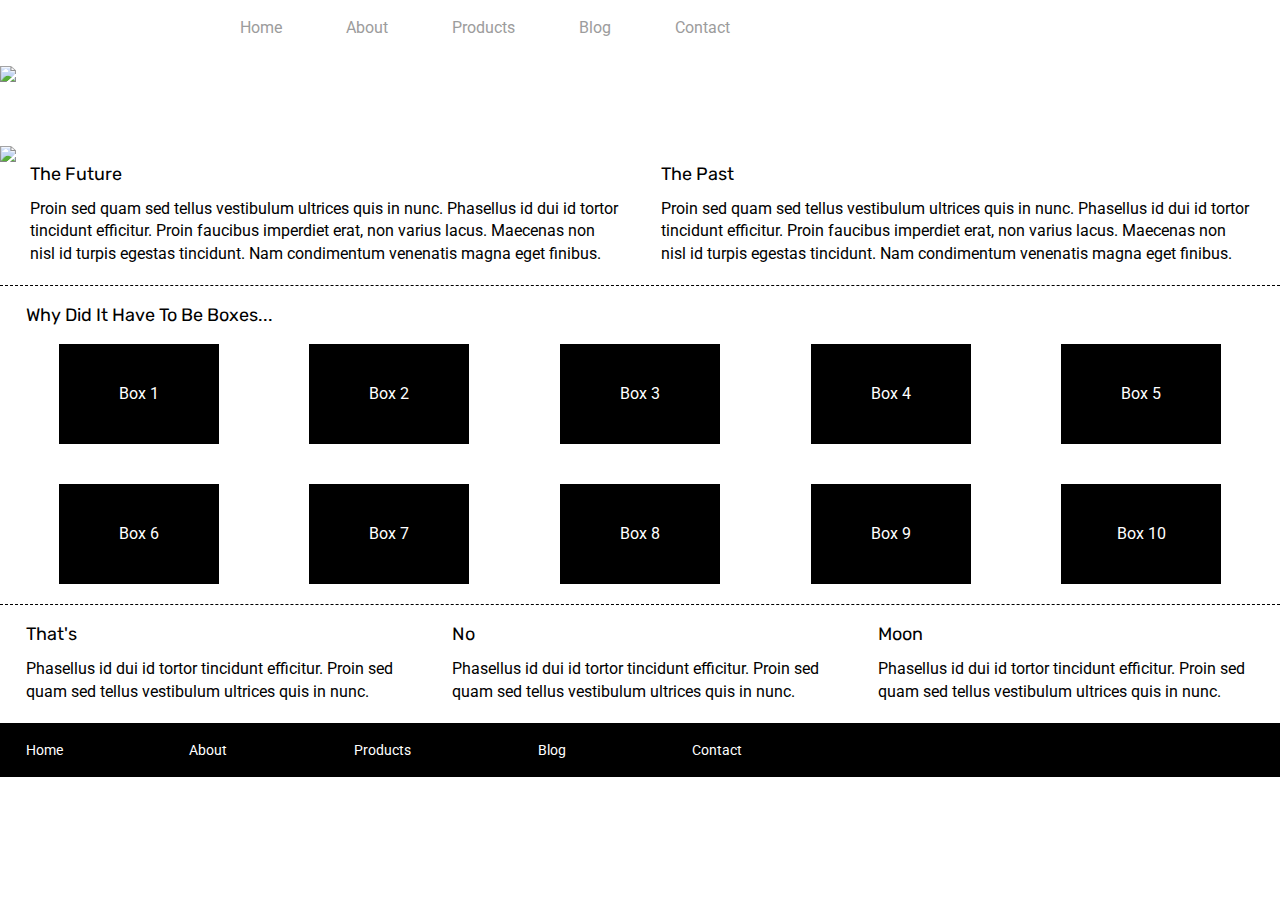
==== index.html @ c56ce724 "first commit for sprint project" ====
<!doctype html>

<html lang="en">
<head>
  <meta charset="utf-8">

  <title>Sprint Challenge - Home</title>

  <link href="https://fonts.googleapis.com/css?family=Roboto|Rubik" rel="stylesheet">
  <link rel="stylesheet" href="css/index.css">

</head>

<body>
    <div class="container">
        <nav class="nav">
            <div class="links">
                <a class="nav-link" href="">Home</a>
                <a class="nav-link" href="C:\Users\djzar\OneDrive\Desktop\Lambda School_WebPT5_projects\Sprint-Challenge--User-Interface-master\about.html" target="_blank" rel="noopener">About</a>
                <a class="nav-link" href="">Products</a>
                <a class="nav-link" href="">Blog</a>
                <a class="nav-link" href="">Contact</a>
                <a href=></a>
            </div>
        </nav>
        
    </div>

        <div class="lambda-black">
            <img src="C:\Users\djzar\OneDrive\Desktop\Lambda School_WebPT5_projects\Sprint-Challenge--User-Interface-master\img\lambda-black.png">
        </div>    

        <div class="jumbo">
            <img src="C:\Users\djzar\OneDrive\Desktop\Lambda School_WebPT5_projects\Sprint-Challenge--User-Interface-master\img\jumbo.jpg">
        </div>
    
   
        <section class="top-content">
            <div class="text-container">
                <h2>The Future</h2>
                <p>Proin sed quam sed tellus vestibulum ultrices quis in nunc. Phasellus id dui id tortor tincidunt efficitur. Proin faucibus imperdiet erat, non varius lacus. Maecenas non nisl id turpis egestas tincidunt. Nam condimentum venenatis magna eget finibus.</p>
            </div>
            <div class="text-container">
                <h2>The Past</h2>
                <p>Proin sed quam sed tellus vestibulum ultrices quis in nunc. Phasellus id dui id tortor tincidunt efficitur. Proin faucibus imperdiet erat, non varius lacus. Maecenas non nisl id turpis egestas tincidunt. Nam condimentum venenatis magna eget finibus.</p>
            </div>
        </section>
        
        <section class="middle-content">
        
            <h2>Why Did It Have To Be Boxes...</h2>
            
            <div class="boxes">
                <div class="box">Box 1</div>
                <div class="box">Box 2</div>
                <div class="box">Box 3</div>
                <div class="box">Box 4</div>
                <div class="box">Box 5</div>
                <div class="box">Box 6</div>
                <div class="box">Box 7</div>
                <div class="box">Box 8</div>
                <div class="box">Box 9</div>
                <div class="box">Box 10</div>
            </div>
        
        </section>

        <section class="bottom-content">

            <div class="text-container">
                <h2>That's</h2>
                <p>Phasellus id dui id tortor tincidunt efficitur. Proin sed quam sed tellus vestibulum ultrices quis in nunc.</p>
            </div>
            <div class="text-container">
                <h2>No</h2>
                <p>Phasellus id dui id tortor tincidunt efficitur. Proin sed quam sed tellus vestibulum ultrices quis in nunc.</p>
            </div>
            <div class="text-container">
                <h2>Moon</h2>
                <p>Phasellus id dui id tortor tincidunt efficitur. Proin sed quam sed tellus vestibulum ultrices quis in nunc.</p>
            </div>

        </section>
        
        <footer>
            <nav>
                <a href="#">Home</a>
                <a href="#">About</a>
                <a href="#">Products</a>
                <a href="#">Blog</a>
                <a href="#">Contact</a>
            </nav>
        </footer>
    </div><!-- container -->        
</body>
</html>
---- css/index.css ----
/* http://meyerweb.com/eric/tools/css/reset/ 
   v2.0 | 20110126
   License: none (public domain)
*/

html, body, div, span, applet, object, iframe,
h1, h2, h3, h4, h5, h6, p, blockquote, pre,
a, abbr, acronym, address, big, cite, code,
del, dfn, em, img, ins, kbd, q, s, samp,
small, strike, strong, sub, sup, tt, var,
b, u, i, center,
dl, dt, dd, ol, ul, li,
fieldset, form, label, legend,
table, caption, tbody, tfoot, thead, tr, th, td,
article, aside, canvas, details, embed, 
figure, figcaption, footer, header, hgroup, 
menu, nav, output, ruby, section, summary,
time, mark, audio, video {
	margin: 0;
	padding: 0;
	border: 0;
	font-size: 100%;
	font: inherit;
	vertical-align: baseline;
}
/* HTML5 display-role reset for older browsers */
article, aside, details, figcaption, figure, 
footer, header, hgroup, menu, nav, section {
	display: block;
}
body {
	line-height: 1;
}
ol, ul {
	list-style: none;
}
blockquote, q {
	quotes: none;
}
blockquote:before, blockquote:after,
q:before, q:after {
	content: '';
	content: none;
}
table {
	border-collapse: collapse;
	border-spacing: 0;
}

* {
    box-sizing: border-box;
}

html, body {
    height: 100%;
    font-family: 'Roboto', sans-serif;
}

h1, h2, h3, h4, h5 {
    font-size: 18px;
    margin-bottom: 15px;
    font-family: 'Rubik', sans-serif;
}

/* CSS sprint challenge below */

.nav {
    display: flex;
	justify-content: space-between;
	margin: 20px 0;
	text-align: center;
	margin-bottom: 30px;
}

.nav-link {
	margin-right: 60px;
	text-decoration: none;
	color: #9c9c9c;
}

.lambda-black {
    width: 100px;
    height: 80px;
    display: center;
}

.nav-link-about {
	margin-right: 60px;
	text-decoration: none;
	color: #9c9c9c;
}

.nav-about {
    display: flex;
	justify-content: space-between;
	margin: 20px 0;
	text-align: center;
	margin-bottom: 30px;
}

p {
    line-height: 1.4;
}

.container {
    width: 800px;
    margin: 0 auto;
}

.top-content {
    display: flex;
    flex-wrap: wrap;
    justify-content: space-evenly;
    margin-bottom: 20px;
    border-bottom: 1px dashed black;
}

.top-content .text-container {
    width: 48%;
    padding: 0 1%;
    padding-bottom: 20px;  
}

.middle-content {
    margin-bottom: 20px;
    border-bottom: 1px dashed black;
}

.middle-content h2 {
    padding: 0 2%;
    margin-bottom: 0;
}

.middle-content .boxes {
    display: flex;
    flex-wrap: wrap;
    justify-content: space-evenly;
}

.middle-content .boxes .box {
    width: 12.5%;
    height: 100px;
    background: black;
    margin: 20px 2.5%;
    color: white;
    display: flex;
    align-items: center;
    justify-content: center;
}

.bottom-content {
    display: flex;
    margin: 0 2% 20px;
    justify-content: space-around;
}

.bottom-content .text-container {
    padding-right: 4%;
}

.bottom-content .text-container:last-child {
    padding-right: 0;
}

footer {
    width: 100%;
    background: black;
}

footer nav {
    width: 60%;
    display: flex;
    justify-content: space-between;
    align-items: center;
    padding: 20px 2%;
    font-size: 14px;
}

footer nav a {
    color: white;
    text-decoration: none;
}

.middle-content-about .about-section {
    display: flex;
    flex-wrap: wrap;
    justify-content: space-evenly;
    align-content: flex-start;
    width: 48%;
    padding: 0 1%;
    padding-bottom: 20px; 
}

.middle-content-strategy .about-strategy {
    display: flex;
    flex-wrap: wrap;
    justify-content: space-evenly;
    width: 48%;
    padding: 0 1%;
    padding-bottom: 20px; 
    align-content: flex-start;
}

.middle-content-how-we-work .about-how-we-work{
    display: flex;
    flex-wrap: wrap;
    justify-content: space-evenly;
    width: 48%;
    padding: 0 1%;
    padding-bottom: 20px; 
}

.middle-content-places-we-work .about-places-we-work {
    display: flex;
    flex-wrap: wrap;
    justify-content: space-evenly;
    width: 48%;
    padding: 0 1%;
    padding-bottom: 20px; 
}

.middle-content-collaboration .about-collaboration {
    display: flex;
    flex-wrap: wrap;
    justify-content: space-evenly;
    width: 48%;
    padding: 0 1%;
    padding-bottom: 20px; 
}

.middle-content-lets-work-together {
    display: flex;
    flex-wrap: wrap;
    justify-content: space-evenly;
}
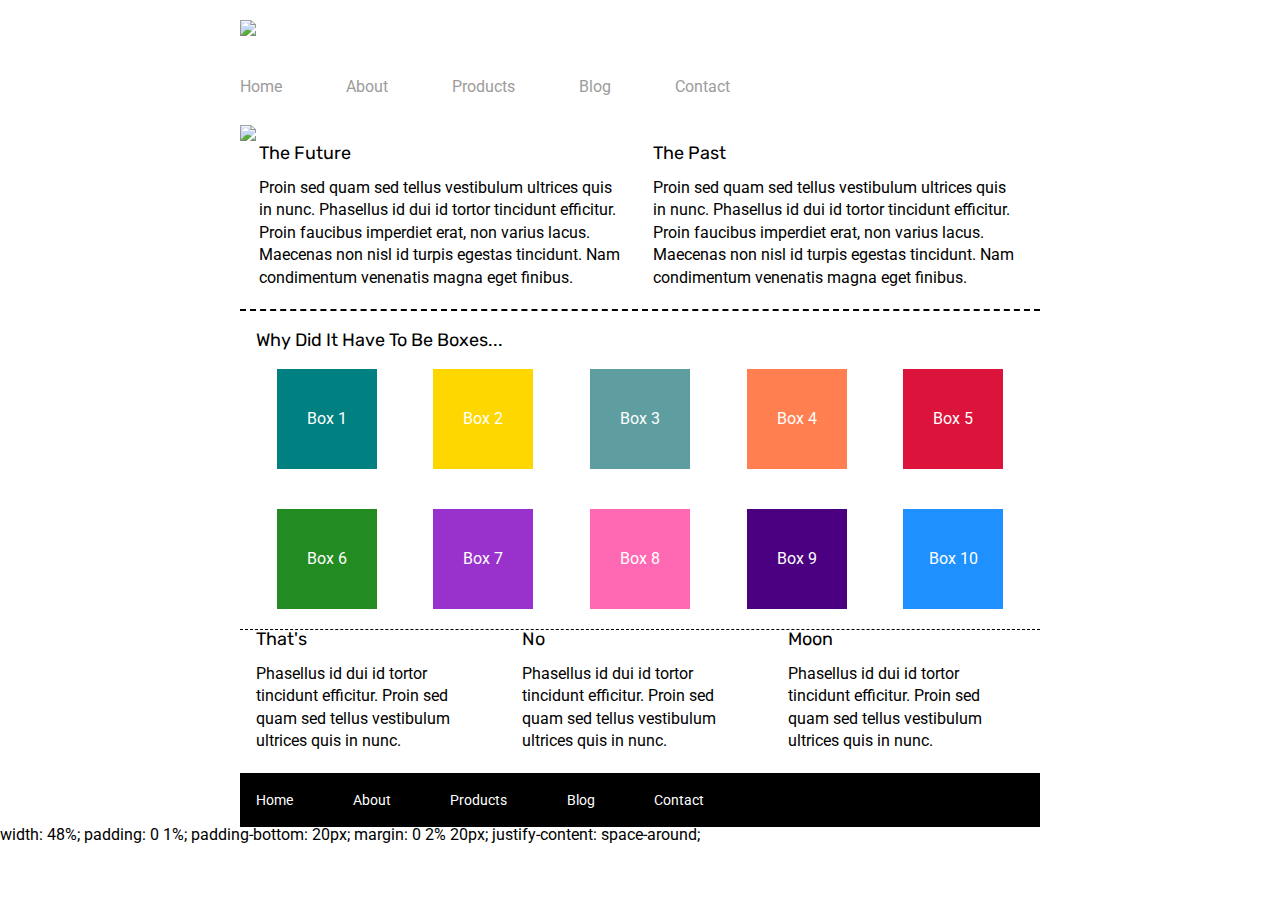
==== commit b861de03: "final commit" ====
--- a/index.html
+++ b/index.html
@@ -13,28 +13,25 @@
 
 <body>
     <div class="container">
+        <header>
+            <img src="C:\Users\djzar\OneDrive\Desktop\Lambda School_WebPT5_projects\Sprint-Challenge--DJZ\img\lambda-black.png">
+        </header>
         <nav class="nav">
             <div class="links">
                 <a class="nav-link" href="">Home</a>
-                <a class="nav-link" href="C:\Users\djzar\OneDrive\Desktop\Lambda School_WebPT5_projects\Sprint-Challenge--User-Interface-master\about.html" target="_blank" rel="noopener">About</a>
+                <a class="nav-link" href="about.html" target="_blank" rel="noopener">About</a>
                 <a class="nav-link" href="">Products</a>
                 <a class="nav-link" href="">Blog</a>
                 <a class="nav-link" href="">Contact</a>
                 <a href=></a>
             </div>
+               
         </nav>
-        
-    </div>
-
-        <div class="lambda-black">
-            <img src="C:\Users\djzar\OneDrive\Desktop\Lambda School_WebPT5_projects\Sprint-Challenge--User-Interface-master\img\lambda-black.png">
-        </div>    
 
         <div class="jumbo">
-            <img src="C:\Users\djzar\OneDrive\Desktop\Lambda School_WebPT5_projects\Sprint-Challenge--User-Interface-master\img\jumbo.jpg">
+            <img src="C:\Users\djzar\OneDrive\Desktop\Lambda School_WebPT5_projects\Sprint-Challenge--DJZ\img\jumbo.jpg">
         </div>
-    
-   
+
         <section class="top-content">
             <div class="text-container">
                 <h2>The Future</h2>
@@ -51,16 +48,16 @@
             <h2>Why Did It Have To Be Boxes...</h2>
             
             <div class="boxes">
-                <div class="box">Box 1</div>
-                <div class="box">Box 2</div>
-                <div class="box">Box 3</div>
-                <div class="box">Box 4</div>
-                <div class="box">Box 5</div>
-                <div class="box">Box 6</div>
-                <div class="box">Box 7</div>
-                <div class="box">Box 8</div>
-                <div class="box">Box 9</div>
-                <div class="box">Box 10</div>
+                <div class="box-1">Box 1</div>
+                <div class="box-2">Box 2</div>
+                <div class="box-3">Box 3</div>
+                <div class="box-4">Box 4</div>
+                <div class="box-5">Box 5</div>
+                <div class="box-6">Box 6</div>
+                <div class="box-7">Box 7</div>
+                <div class="box-8">Box 8</div>
+                <div class="box-9">Box 9</div>
+                <div class="box-10">Box 10</div>
             </div>
         
         </section>
@@ -82,15 +79,21 @@
 
         </section>
         
-        <footer>
-            <nav>
-                <a href="#">Home</a>
-                <a href="#">About</a>
-                <a href="#">Products</a>
-                <a href="#">Blog</a>
-                <a href="#">Contact</a>
-            </nav>
-        </footer>
+            <footer>
+                <nav>
+                    <a href="#">Home</a>
+                    <a href="#">About</a>
+                    <a href="#">Products</a>
+                    <a href="#">Blog</a>
+                    <a href="#">Contact</a>
+                </nav>
+            </footer>
     </div><!-- container -->        
 </body>
-</html>+</html>
+
+    width: 48%;
+    padding: 0 1%;
+    padding-bottom: 20px;
+    margin: 0 2% 20px;
+    justify-content: space-around;--- a/css/index.css
+++ b/css/index.css
@@ -78,10 +78,13 @@
 	color: #9c9c9c;
 }
 
-.lambda-black {
-    width: 100px;
-    height: 80px;
-    display: center;
+header {
+    margin: auto;;
+    padding: 20px 0;
+}
+
+.jumbo {
+    margin: center;
 }
 
 .nav-link-about {
@@ -112,7 +115,7 @@
     flex-wrap: wrap;
     justify-content: space-evenly;
     margin-bottom: 20px;
-    border-bottom: 1px dashed black;
+    border-bottom: 2px dashed black;
 }
 
 .top-content .text-container {
@@ -122,7 +125,7 @@
 }
 
 .middle-content {
-    margin-bottom: 20px;
+    margin: 0;
     border-bottom: 1px dashed black;
 }
 
@@ -137,10 +140,109 @@
     justify-content: space-evenly;
 }
 
-.middle-content .boxes .box {
-    width: 12.5%;
-    height: 100px;
-    background: black;
+.middle-content .boxes .box-1 {
+    width: 12.5%;
+    height: 100px;
+    background: teal;
+    margin: 20px 2.5%;
+    color: white;
+    display: flex;
+    align-items: center;
+    justify-content: center;
+}
+
+.middle-content .boxes .box-2 {
+    width: 12.5%;
+    height: 100px;
+    background: gold;
+    margin: 20px 2.5%;
+    color: white;
+    display: flex;
+    align-items: center;
+    justify-content: center;
+}
+
+.middle-content .boxes .box-3 {
+    width: 12.5%;
+    height: 100px;
+    background: cadetblue;
+    margin: 20px 2.5%;
+    color: white;
+    display: flex;
+    align-items: center;
+    justify-content: center;
+}
+
+.middle-content .boxes .box-4 {
+    width: 12.5%;
+    height: 100px;
+    background: coral;
+    margin: 20px 2.5%;
+    color: white;
+    display: flex;
+    align-items: center;
+    justify-content: center;
+}
+
+.middle-content .boxes .box-5 {
+    width: 12.5%;
+    height: 100px;
+    background: crimson;
+    margin: 20px 2.5%;
+    color: white;
+    display: flex;
+    align-items: center;
+    justify-content: center;
+}
+
+.middle-content .boxes .box-6 {
+    width: 12.5%;
+    height: 100px;
+    background: forestgreen;
+    margin: 20px 2.5%;
+    color: white;
+    display: flex;
+    align-items: center;
+    justify-content: center;
+}
+
+.middle-content .boxes .box-7 {
+    width: 12.5%;
+    height: 100px;
+    background: darkorchid;
+    margin: 20px 2.5%;
+    color: white;
+    display: flex;
+    align-items: center;
+    justify-content: center;
+}
+
+.middle-content .boxes .box-8 {
+    width: 12.5%;
+    height: 100px;
+    background: hotpink;
+    margin: 20px 2.5%;
+    color: white;
+    display: flex;
+    align-items: center;
+    justify-content: center;
+}
+
+.middle-content .boxes .box-9 {
+    width: 12.5%;
+    height: 100px;
+    background: indigo;
+    margin: 20px 2.5%;
+    color: white;
+    display: flex;
+    align-items: center;
+    justify-content: center;
+}
+
+.middle-content .boxes .box-10 {
+    width: 12.5%;
+    height: 100px;
+    background: dodgerblue;
     margin: 20px 2.5%;
     color: white;
     display: flex;
@@ -182,54 +284,45 @@
 }
 
 .middle-content-about .about-section {
-    display: flex;
-    flex-wrap: wrap;
-    justify-content: space-evenly;
-    align-content: flex-start;
     width: 48%;
     padding: 0 1%;
     padding-bottom: 20px; 
 }
 
-.middle-content-strategy .about-strategy {
-    display: flex;
-    flex-wrap: wrap;
-    justify-content: space-evenly;
+.middle-content-data .data-strategy {
     width: 48%;
     padding: 0 1%;
     padding-bottom: 20px; 
-    align-content: flex-start;
-}
-
-.middle-content-how-we-work .about-how-we-work{
-    display: flex;
-    flex-wrap: wrap;
-    justify-content: space-evenly;
+}
+
+.middle-content-data-secondary .data-how-we-work {
     width: 48%;
     padding: 0 1%;
     padding-bottom: 20px; 
 }
 
-.middle-content-places-we-work .about-places-we-work {
-    display: flex;
-    flex-wrap: wrap;
-    justify-content: space-evenly;
-    width: 48%;
-    padding: 0 1%;
-    padding-bottom: 20px; 
-}
-
-.middle-content-collaboration .about-collaboration {
-    display: flex;
-    flex-wrap: wrap;
-    justify-content: space-evenly;
-    width: 48%;
-    padding: 0 1%;
-    padding-bottom: 20px; 
-}
-
-.middle-content-lets-work-together {
-    display: flex;
-    flex-wrap: wrap;
-    justify-content: space-evenly;
-}+.bottom-content-data .data-places-we-work {
+    width: 48%;
+    padding: 0 1%;
+    padding-bottom: 20px;
+}
+
+.bottom-content-data-secondary .data-collaboration {
+    width: 48%;
+    padding: 0 1%;
+    padding-bottom: 20px;
+}
+
+.bottom-content-lets-work-together {
+    padding-bottom: 20px;
+}
+
+.bottom-images {
+    margin: 0;
+}
+
+.bottom-content-data .data-places-we-work .data-collaboration {
+    display: flex;
+    text-align: center;
+    padding-right: 4%;
+}
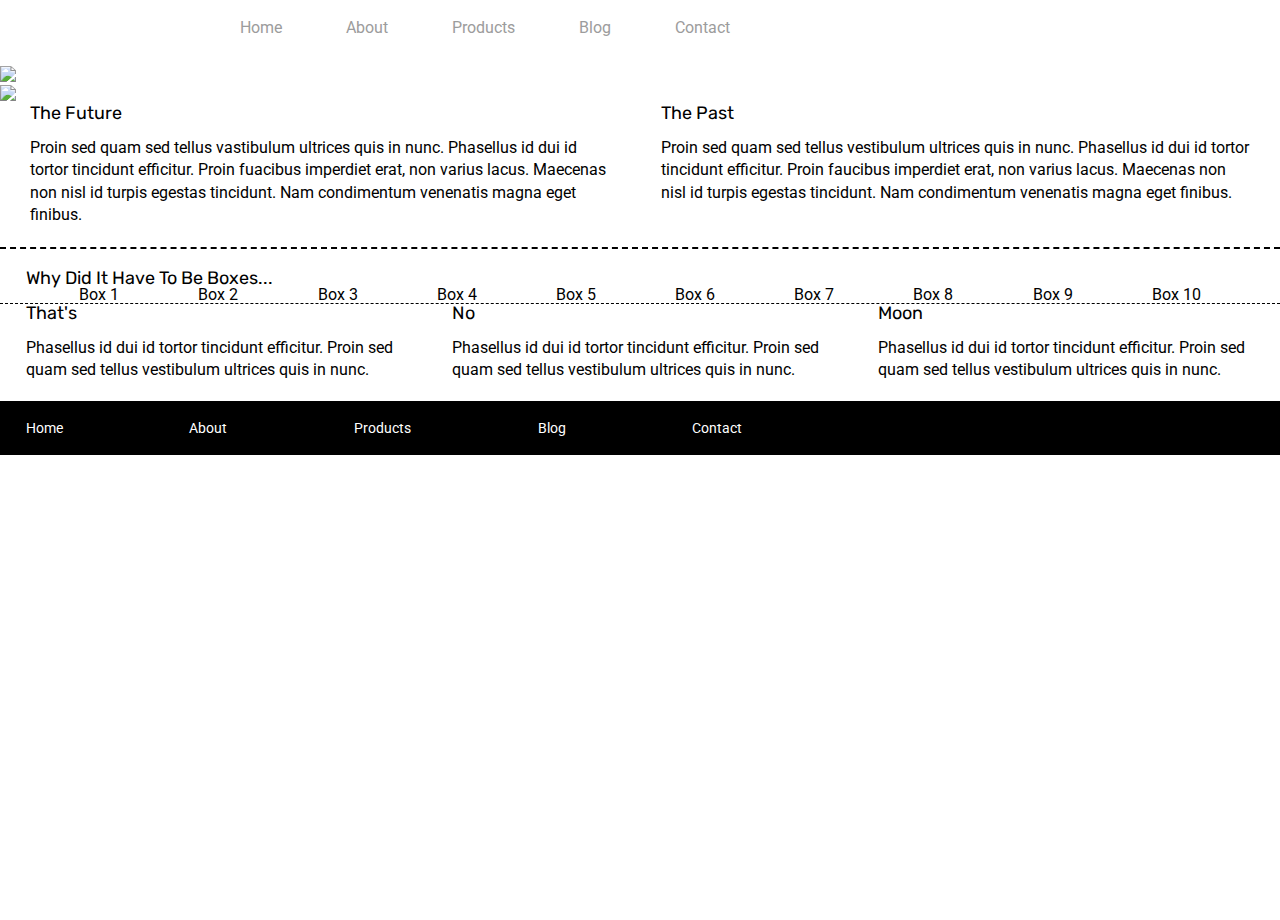
==== commit 1c2a60e4: "sprint challenge 01 commit" ====
--- a/index.html
+++ b/index.html
@@ -13,29 +13,36 @@
 
 <body>
     <div class="container">
-        <header>
-            <img src="C:\Users\djzar\OneDrive\Desktop\Lambda School_WebPT5_projects\Sprint-Challenge--DJZ\img\lambda-black.png">
-        </header>
         <nav class="nav">
             <div class="links">
                 <a class="nav-link" href="">Home</a>
-                <a class="nav-link" href="about.html" target="_blank" rel="noopener">About</a>
+                <a class="nav-link" href="C:\Users\djzar\OneDrive\Desktop\Lambda School_WebPT5_projects\Sprint-Challenge--User-Interface-master\about.html" target="_blank" rel="noopener">About</a>
                 <a class="nav-link" href="">Products</a>
                 <a class="nav-link" href="">Blog</a>
                 <a class="nav-link" href="">Contact</a>
                 <a href=></a>
             </div>
-               
         </nav>
+        
+    </div>
+
+        <div class="lambda-black">
+            <img src="C:\Users\djzar\OneDrive\Desktop\Lambda School_WebPT5_projects\Sprint-Challenge--User-Interface-master\img\lambda-black.png">
+        </div>    
 
         <div class="jumbo">
-            <img src="C:\Users\djzar\OneDrive\Desktop\Lambda School_WebPT5_projects\Sprint-Challenge--DJZ\img\jumbo.jpg">
+            <img src="C:\Users\djzar\OneDrive\Desktop\Lambda School_WebPT5_projects\Sprint-Challenge--User-Interface-master\img\jumbo.jpg">
         </div>
-
+    
+   
         <section class="top-content">
             <div class="text-container">
                 <h2>The Future</h2>
-                <p>Proin sed quam sed tellus vestibulum ultrices quis in nunc. Phasellus id dui id tortor tincidunt efficitur. Proin faucibus imperdiet erat, non varius lacus. Maecenas non nisl id turpis egestas tincidunt. Nam condimentum venenatis magna eget finibus.</p>
+                <p>
+                Proin sed quam sed tellus vastibulum ultrices quis in nunc. Phasellus id dui id tortor tincidunt efficitur. Proin
+                fuacibus imperdiet erat, non varius lacus. Maecenas non nisl id turpis egestas tincidunt. Nam condimentum venenatis
+                magna eget finibus.
+                </p>
             </div>
             <div class="text-container">
                 <h2>The Past</h2>
@@ -48,16 +55,16 @@
             <h2>Why Did It Have To Be Boxes...</h2>
             
             <div class="boxes">
-                <div class="box-1">Box 1</div>
-                <div class="box-2">Box 2</div>
-                <div class="box-3">Box 3</div>
-                <div class="box-4">Box 4</div>
-                <div class="box-5">Box 5</div>
-                <div class="box-6">Box 6</div>
-                <div class="box-7">Box 7</div>
-                <div class="box-8">Box 8</div>
-                <div class="box-9">Box 9</div>
-                <div class="box-10">Box 10</div>
+                <div class="box">Box 1</div>
+                <div class="box">Box 2</div>
+                <div class="box">Box 3</div>
+                <div class="box">Box 4</div>
+                <div class="box">Box 5</div>
+                <div class="box">Box 6</div>
+                <div class="box">Box 7</div>
+                <div class="box">Box 8</div>
+                <div class="box">Box 9</div>
+                <div class="box">Box 10</div>
             </div>
         
         </section>
@@ -79,21 +86,15 @@
 
         </section>
         
-            <footer>
-                <nav>
-                    <a href="#">Home</a>
-                    <a href="#">About</a>
-                    <a href="#">Products</a>
-                    <a href="#">Blog</a>
-                    <a href="#">Contact</a>
-                </nav>
-            </footer>
+        <footer>
+            <nav>
+                <a href="#">Home</a>
+                <a href="#">About</a>
+                <a href="#">Products</a>
+                <a href="#">Blog</a>
+                <a href="#">Contact</a>
+            </nav>
+        </footer>
     </div><!-- container -->        
 </body>
-</html>
-
-    width: 48%;
-    padding: 0 1%;
-    padding-bottom: 20px;
-    margin: 0 2% 20px;
-    justify-content: space-around;+</html>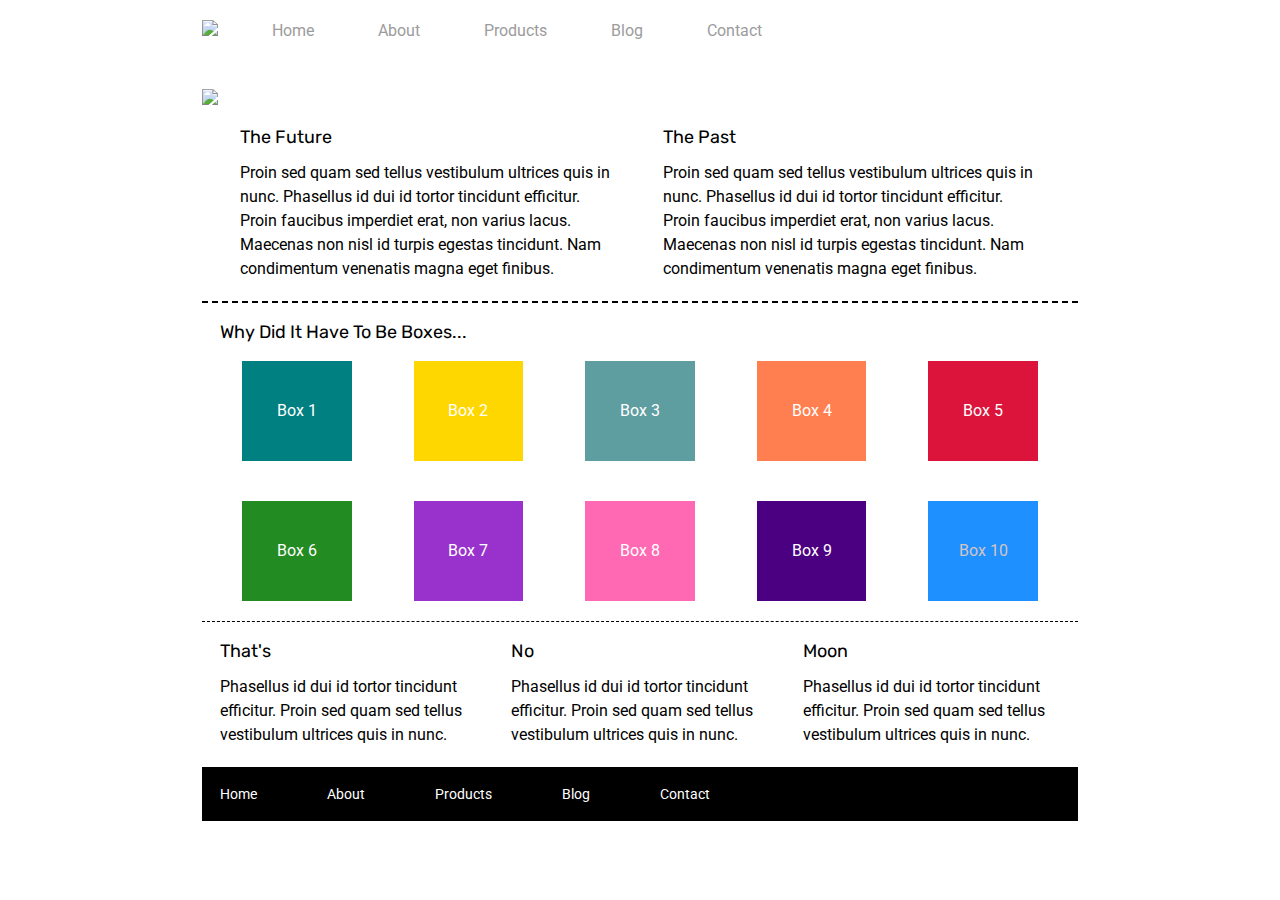
==== commit bca2a206: "another change" ====
--- a/index.html
+++ b/index.html
@@ -13,36 +13,29 @@
 
 <body>
     <div class="container">
+        <header>
+            <img src="C:\Users\djzar\OneDrive\Desktop\Lambda School_WebPT5_projects\Sprint-Challenge--DJZ\img\lambda-black.png">
+        
         <nav class="nav">
             <div class="links">
                 <a class="nav-link" href="">Home</a>
-                <a class="nav-link" href="C:\Users\djzar\OneDrive\Desktop\Lambda School_WebPT5_projects\Sprint-Challenge--User-Interface-master\about.html" target="_blank" rel="noopener">About</a>
+                <a class="nav-link" href="about.html">About</a>
                 <a class="nav-link" href="">Products</a>
                 <a class="nav-link" href="">Blog</a>
                 <a class="nav-link" href="">Contact</a>
-                <a href=></a>
+                </a>
             </div>
         </nav>
-        
-    </div>
-
-        <div class="lambda-black">
-            <img src="C:\Users\djzar\OneDrive\Desktop\Lambda School_WebPT5_projects\Sprint-Challenge--User-Interface-master\img\lambda-black.png">
-        </div>    
+    </header>
 
         <div class="jumbo">
-            <img src="C:\Users\djzar\OneDrive\Desktop\Lambda School_WebPT5_projects\Sprint-Challenge--User-Interface-master\img\jumbo.jpg">
+            <img src="C:\Users\djzar\OneDrive\Desktop\Lambda School_WebPT5_projects\Sprint-Challenge--DJZ\img\jumbo.jpg">
         </div>
-    
-   
+
         <section class="top-content">
             <div class="text-container">
                 <h2>The Future</h2>
-                <p>
-                Proin sed quam sed tellus vastibulum ultrices quis in nunc. Phasellus id dui id tortor tincidunt efficitur. Proin
-                fuacibus imperdiet erat, non varius lacus. Maecenas non nisl id turpis egestas tincidunt. Nam condimentum venenatis
-                magna eget finibus.
-                </p>
+                <p>Proin sed quam sed tellus vestibulum ultrices quis in nunc. Phasellus id dui id tortor tincidunt efficitur. Proin faucibus imperdiet erat, non varius lacus. Maecenas non nisl id turpis egestas tincidunt. Nam condimentum venenatis magna eget finibus.</p>
             </div>
             <div class="text-container">
                 <h2>The Past</h2>
@@ -55,16 +48,16 @@
             <h2>Why Did It Have To Be Boxes...</h2>
             
             <div class="boxes">
-                <div class="box">Box 1</div>
-                <div class="box">Box 2</div>
-                <div class="box">Box 3</div>
-                <div class="box">Box 4</div>
-                <div class="box">Box 5</div>
-                <div class="box">Box 6</div>
-                <div class="box">Box 7</div>
-                <div class="box">Box 8</div>
-                <div class="box">Box 9</div>
-                <div class="box">Box 10</div>
+                <div class="box-1">Box 1</div>
+                <div class="box-2">Box 2</div>
+                <div class="box-3">Box 3</div>
+                <div class="box-4">Box 4</div>
+                <div class="box-5">Box 5</div>
+                <div class="box-6">Box 6</div>
+                <div class="box-7">Box 7</div>
+                <div class="box-8">Box 8</div>
+                <div class="box-9">Box 9</div>
+                <div class="box-10">Box 10</div>
             </div>
         
         </section>
@@ -83,18 +76,19 @@
                 <h2>Moon</h2>
                 <p>Phasellus id dui id tortor tincidunt efficitur. Proin sed quam sed tellus vestibulum ultrices quis in nunc.</p>
             </div>
-
         </section>
         
-        <footer>
-            <nav>
-                <a href="#">Home</a>
-                <a href="#">About</a>
-                <a href="#">Products</a>
-                <a href="#">Blog</a>
-                <a href="#">Contact</a>
-            </nav>
-        </footer>
+            <footer>
+                <nav>
+                    <a href="#">Home</a>
+                    <a href="#">About</a>
+                    <a href="#">Products</a>
+                    <a href="#">Blog</a>
+                    <a href="#">Contact</a>
+                </nav>
+            </footer>
     </div><!-- container -->        
 </body>
-</html>+</html>
+
+  --- a/css/index.css
+++ b/css/index.css
@@ -64,12 +64,16 @@
 
 /* CSS sprint challenge below */
 
+h2, h3 {
+    font-size: 18px;
+}
+
 .nav {
-    display: flex;
+    display: inline-block;
 	justify-content: space-between;
-	margin: 20px 0;
-	text-align: center;
-	margin-bottom: 30px;
+    margin-bottom: 30px;
+    margin-left: 50px;
+    align-self: center;
 }
 
 .nav-link {
@@ -79,34 +83,46 @@
 }
 
 header {
-    margin: auto;;
+    margin: auto;
     padding: 20px 0;
 }
 
 .jumbo {
     margin: center;
+    border-width: 25px 30px 10px 20px;
+}
+
+.jumbo-about {
+    margin: center;
+    border-width: 25px 30px 10px 20px;
 }
 
 .nav-link-about {
-	margin-right: 60px;
+	margin-left: 80px;
 	text-decoration: none;
 	color: #9c9c9c;
 }
 
 .nav-about {
-    display: flex;
+    display: inline=block;
 	justify-content: space-between;
-	margin: 20px 0;
-	text-align: center;
-	margin-bottom: 30px;
-}
+    margin-bottom: 30px;
+    margin-top: -20px;
+    margin-left: 100px;
+    padding: -20px;
+}   
 
 p {
-    line-height: 1.4;
+    line-height: 1.5;
 }
 
 .container {
-    width: 800px;
+    width: 876px;
+    margin: 0 auto;
+}
+
+.container-about-page {
+    width: 900px;
     margin: 0 auto;
 }
 
@@ -119,9 +135,10 @@
 }
 
 .top-content .text-container {
-    width: 48%;
+    width: 45%;
     padding: 0 1%;
     padding-bottom: 20px;  
+    margin-top: 20px;
 }
 
 .middle-content {
@@ -244,7 +261,7 @@
     height: 100px;
     background: dodgerblue;
     margin: 20px 2.5%;
-    color: white;
+    color: rgb(211, 197, 197);
     display: flex;
     align-items: center;
     justify-content: center;
@@ -258,6 +275,7 @@
 
 .bottom-content .text-container {
     padding-right: 4%;
+    margin-top: 20px;
 }
 
 .bottom-content .text-container:last-child {
@@ -284,45 +302,84 @@
 }
 
 .middle-content-about .about-section {
-    width: 48%;
     padding: 0 1%;
     padding-bottom: 20px; 
-}
-
-.middle-content-data .data-strategy {
-    width: 48%;
-    padding: 0 1%;
-    padding-bottom: 20px; 
-}
-
-.middle-content-data-secondary .data-how-we-work {
-    width: 48%;
-    padding: 0 1%;
-    padding-bottom: 20px; 
-}
-
-.bottom-content-data .data-places-we-work {
-    width: 48%;
-    padding: 0 1%;
-    padding-bottom: 20px;
-}
-
-.bottom-content-data-secondary .data-collaboration {
-    width: 48%;
-    padding: 0 1%;
-    padding-bottom: 20px;
+    margin-top: 20px;
+}
+
+.middle-content-data  {
+    display: flex;
+    margin-bottom: 20px;
+}
+
+.middle-data {
+    padding-right: 2%;
+    padding-left: -2%;
+    margin-top: 20px;
+    justify-content: space-between;
+}
+
+.bottom-data {
+    padding-right: 2%;
+    margin-top: 20px;
+}
+
+.bottom-content-data {
+    display: flex;
+    margin-bottom: 20px;
 }
 
 .bottom-content-lets-work-together {
     padding-bottom: 20px;
 }
 
-.bottom-images {
-    margin: 0;
-}
-
-.bottom-content-data .data-places-we-work .data-collaboration {
-    display: flex;
-    text-align: center;
-    padding-right: 4%;
-}
+.top-image-one {
+    margin: 0;
+    margin-top: 20px;
+}
+
+.top-image-two {
+    margin: 0;
+    margin-top: 20px;
+    margin-left: 80px;
+}
+
+.final-top {
+    display: flex;
+}
+
+.bottom-image-one {
+    margin: 0;
+    margin-top: 20px;
+}
+
+.bottom-image-two {
+    margin: 0;
+    margin-top: 20px;
+    margin-left: 80px;
+}
+
+.final-bottom {
+    display: flex;
+}
+
+.middle-lm {
+    border: 2.5px solid black;
+    border-radius: 5px;
+    padding: .5rem;
+    margin-top: 20px;
+    margin-right: 20px;
+    display: inline-block;
+}
+
+.bottom-lm {
+    border: 2.5px solid black;
+    padding: .5rem;
+    margin-top: 20px;
+    border-radius: 5px;
+    display: inline-block;
+}
+
+.about-section p {
+    justify-content: center;
+}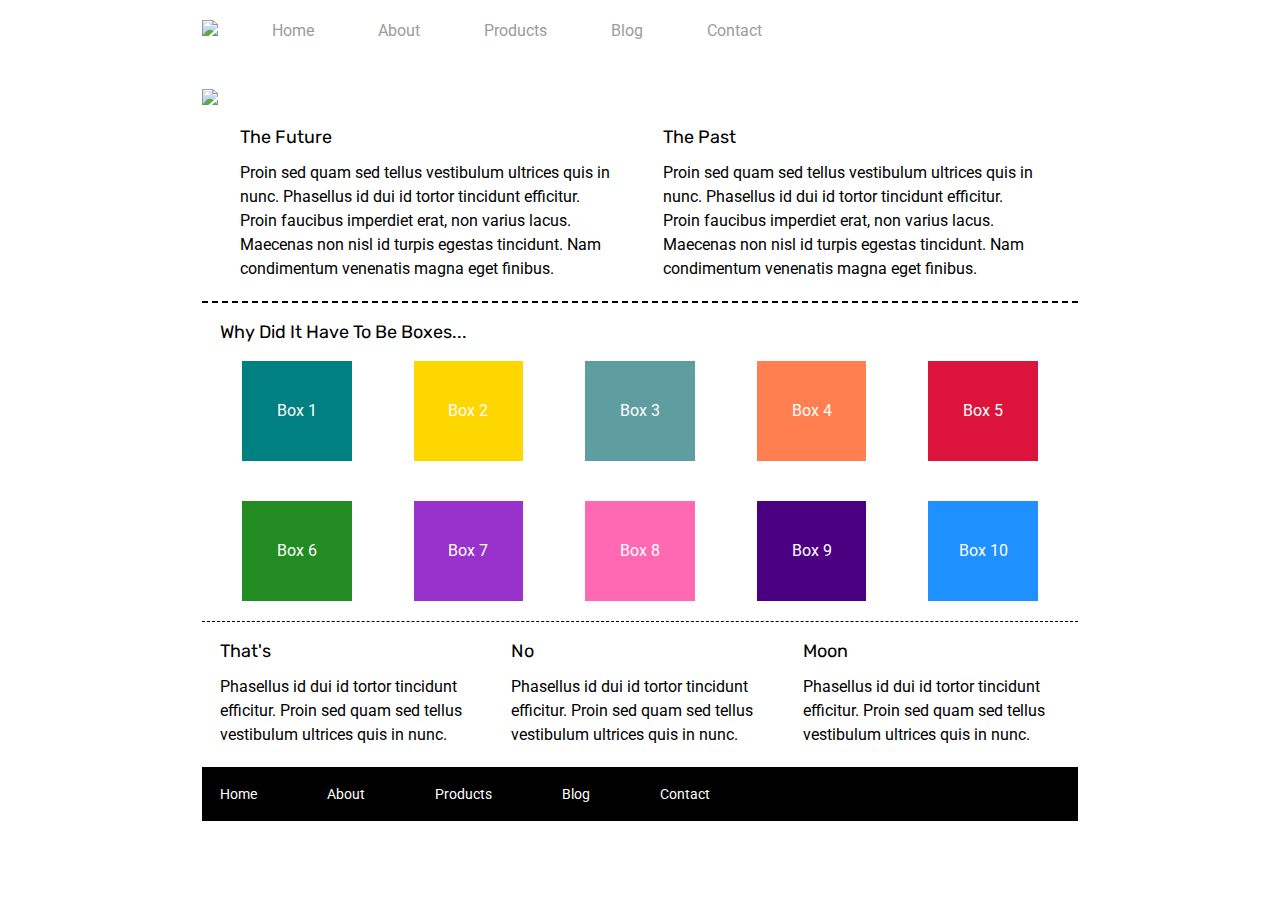
==== commit 31e3c6c3: "final changes per PM request" ====
--- a/index.html
+++ b/index.html
@@ -14,7 +14,7 @@
 <body>
     <div class="container">
         <header>
-            <img src="C:\Users\djzar\OneDrive\Desktop\Lambda School_WebPT5_projects\Sprint-Challenge--DJZ\img\lambda-black.png">
+            <img src="img/lambda-black.png">
         
         <nav class="nav">
             <div class="links">
@@ -29,7 +29,7 @@
     </header>
 
         <div class="jumbo">
-            <img src="C:\Users\djzar\OneDrive\Desktop\Lambda School_WebPT5_projects\Sprint-Challenge--DJZ\img\jumbo.jpg">
+            <img src="img\jumbo.jpg">
         </div>
 
         <section class="top-content">
--- a/css/index.css
+++ b/css/index.css
@@ -261,7 +261,7 @@
     height: 100px;
     background: dodgerblue;
     margin: 20px 2.5%;
-    color: rgb(211, 197, 197);
+    color: white;
     display: flex;
     align-items: center;
     justify-content: center;
